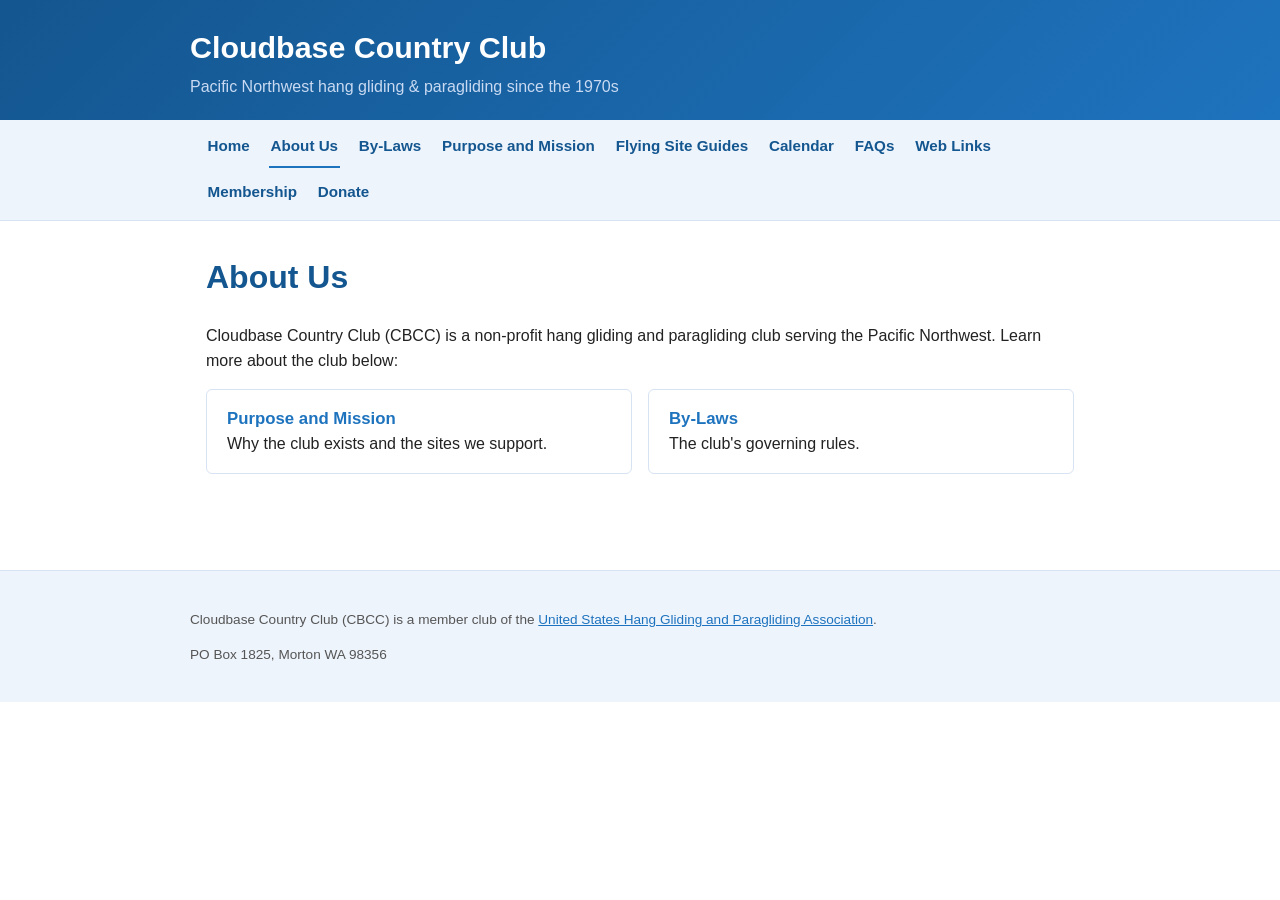
==== about-us/index.html @ 2fbcfa7e "Initial static site build from WordPress backup salvage Recovered content from a 2017 database backu" ====
<!doctype html>
<html lang="en">
<head>
<meta charset="utf-8">
<meta name="viewport" content="width=device-width, initial-scale=1">
<title>About Us - Cloudbase Country Club</title>
<link rel="stylesheet" href="../css/style.css">
</head>
<body>
<header class="site-header">
  <div class="site-header-inner">
    <h1 class="site-title"><a href="../index.html">Cloudbase Country Club</a></h1>
    <p class="site-tagline">Pacific Northwest hang gliding &amp; paragliding since the 1970s</p>
  </div>
</header>
<nav class="site-nav">
  <ul>
        <li><a href="../index.html">Home</a></li>
        <li><a href="../about-us/index.html" class="active">About Us</a></li>
        <li><a href="../by-laws/index.html">By-Laws</a></li>
        <li><a href="../purpose-and-mission/index.html">Purpose and Mission</a></li>
        <li><a href="../flying-site-guides/index.html">Flying Site Guides</a></li>
        <li><a href="../calendar/index.html">Calendar</a></li>
        <li><a href="../faqs/index.html">FAQs</a></li>
        <li><a href="../web-links/index.html">Web Links</a></li>
        <li><a href="../membership/index.html">Membership</a></li>
        <li><a href="../donate/index.html">Donate</a></li>
  </ul>
</nav>
<main>

<h1>About Us</h1>
<p>Cloudbase Country Club (CBCC) is a non-profit hang gliding and paragliding club serving
the Pacific Northwest. Learn more about the club below:</p>
<ul class="site-list">
<li><a href="../purpose-and-mission/index.html">Purpose and Mission</a><br>Why the club exists and the sites we support.</li>
<li><a href="../by-laws/index.html">By-Laws</a><br>The club's governing rules.</li>
</ul>

</main>
<footer class="site-footer">
  <div class="site-footer-inner">
    <p>Cloudbase Country Club (CBCC) is a member club of the <a href="https://www.ushpa.org/" target="_blank" rel="noopener noreferrer">United States Hang Gliding and Paragliding Association</a>.</p>
    <p>PO Box 1825, Morton WA 98356</p>
  </div>
</footer>
</body>
</html>
---- css/style.css ----
:root {
  --blue-dark: #14568f;
  --blue: #1e73be;
  --blue-light: #c9daf2;
  --blue-pale: #eef4fc;
  --text: #222222;
  --text-muted: #555555;
  --border: #d7e3f2;
  --max-width: 900px;
}

* {
  box-sizing: border-box;
}

body {
  margin: 0;
  font-family: "Segoe UI", Verdana, Geneva, Helvetica, Arial, sans-serif;
  color: var(--text);
  background: #ffffff;
  line-height: 1.55;
}

a {
  color: var(--blue);
}

a:hover {
  color: var(--blue-dark);
}

img {
  max-width: 100%;
  height: auto;
}

.site-header {
  background: linear-gradient(135deg, var(--blue-dark), var(--blue));
  color: #ffffff;
  padding: 1.5rem 1rem 1.25rem;
}

.site-header-inner {
  max-width: var(--max-width);
  margin: 0 auto;
}

.site-title {
  margin: 0;
  font-size: 1.9rem;
}

.site-title a {
  color: #ffffff;
  text-decoration: none;
}

.site-tagline {
  margin: 0.25rem 0 0;
  color: var(--blue-light);
  font-size: 1rem;
}

nav.site-nav {
  background: var(--blue-pale);
  border-bottom: 1px solid var(--border);
}

nav.site-nav ul {
  max-width: var(--max-width);
  margin: 0 auto;
  padding: 0.4rem 1rem;
  list-style: none;
  display: flex;
  flex-wrap: wrap;
  gap: 0.25rem 1.1rem;
}

nav.site-nav a {
  display: inline-block;
  padding: 0.5rem 0.1rem;
  color: var(--blue-dark);
  text-decoration: none;
  font-weight: 600;
  font-size: 0.95rem;
  border-bottom: 2px solid transparent;
}

nav.site-nav a:hover,
nav.site-nav a.active {
  border-bottom-color: var(--blue);
}

main {
  max-width: var(--max-width);
  margin: 0 auto;
  padding: 2rem 1rem 3rem;
}

main h1 {
  color: var(--blue-dark);
  margin-top: 0;
}

main h2 {
  color: var(--blue-dark);
  border-bottom: 1px solid var(--border);
  padding-bottom: 0.3rem;
  margin-top: 2rem;
}

main h3 {
  color: var(--blue-dark);
}

.updated-note {
  color: var(--text-muted);
  font-size: 0.85rem;
  text-align: right;
  margin-top: -1rem;
}

.warning {
  color: #b3261e;
  font-weight: 600;
}

.button {
  display: inline-block;
  background: var(--blue);
  color: #ffffff;
  padding: 0.6rem 1.2rem;
  border-radius: 4px;
  text-decoration: none;
  font-weight: 600;
  border: none;
  cursor: pointer;
  font-size: 1rem;
}

.button:hover {
  background: var(--blue-dark);
  color: #ffffff;
}

.card {
  background: var(--blue-pale);
  border: 1px solid var(--border);
  border-radius: 6px;
  padding: 1.25rem 1.5rem;
  margin: 1.25rem 0;
}

.site-list {
  list-style: none;
  padding: 0;
  display: grid;
  gap: 1rem;
  grid-template-columns: repeat(auto-fit, minmax(220px, 1fr));
}

.site-list li {
  border: 1px solid var(--border);
  border-radius: 6px;
  padding: 1rem 1.25rem;
}

.site-list a {
  font-weight: 700;
  font-size: 1.05rem;
  text-decoration: none;
}

.photo-grid {
  display: grid;
  gap: 1rem;
  grid-template-columns: repeat(auto-fit, minmax(180px, 1fr));
  margin: 1.25rem 0;
}

.photo-grid figure {
  margin: 0;
}

.photo-grid img {
  border: 2px solid var(--border);
  border-radius: 4px;
  display: block;
}

.photo-grid figcaption {
  font-size: 0.85rem;
  color: var(--text-muted);
  margin-top: 0.3rem;
}

table.site-details {
  border-collapse: collapse;
  width: 100%;
  margin: 1rem 0;
}

table.site-details th,
table.site-details td {
  text-align: left;
  padding: 0.5rem 0.75rem;
  border: 1px solid var(--border);
  vertical-align: top;
}

table.site-details th {
  background: var(--blue-pale);
  width: 40%;
}

.membership-form label,
.membership-form .field {
  display: block;
  margin-bottom: 0.75rem;
}

.membership-form input[type="text"],
.membership-form select {
  width: 100%;
  max-width: 320px;
  padding: 0.45rem;
  border: 1px solid var(--border);
  border-radius: 4px;
  font-size: 1rem;
}

.donate-form input[type="text"] {
  padding: 0.45rem;
  border: 1px solid var(--border);
  border-radius: 4px;
  font-size: 1rem;
  display: block;
  margin-bottom: 0.6rem;
  max-width: 260px;
}

.faq-item {
  margin-bottom: 1.25rem;
}

.faq-item summary {
  font-weight: 700;
  cursor: pointer;
  padding: 0.4rem 0;
}

.site-footer {
  background: var(--blue-pale);
  border-top: 1px solid var(--border);
  color: var(--text-muted);
  font-size: 0.85rem;
  padding: 1.5rem 1rem;
  margin-top: 2rem;
}

.site-footer-inner {
  max-width: var(--max-width);
  margin: 0 auto;
}

@media (max-width: 480px) {
  .site-title {
    font-size: 1.5rem;
  }
}
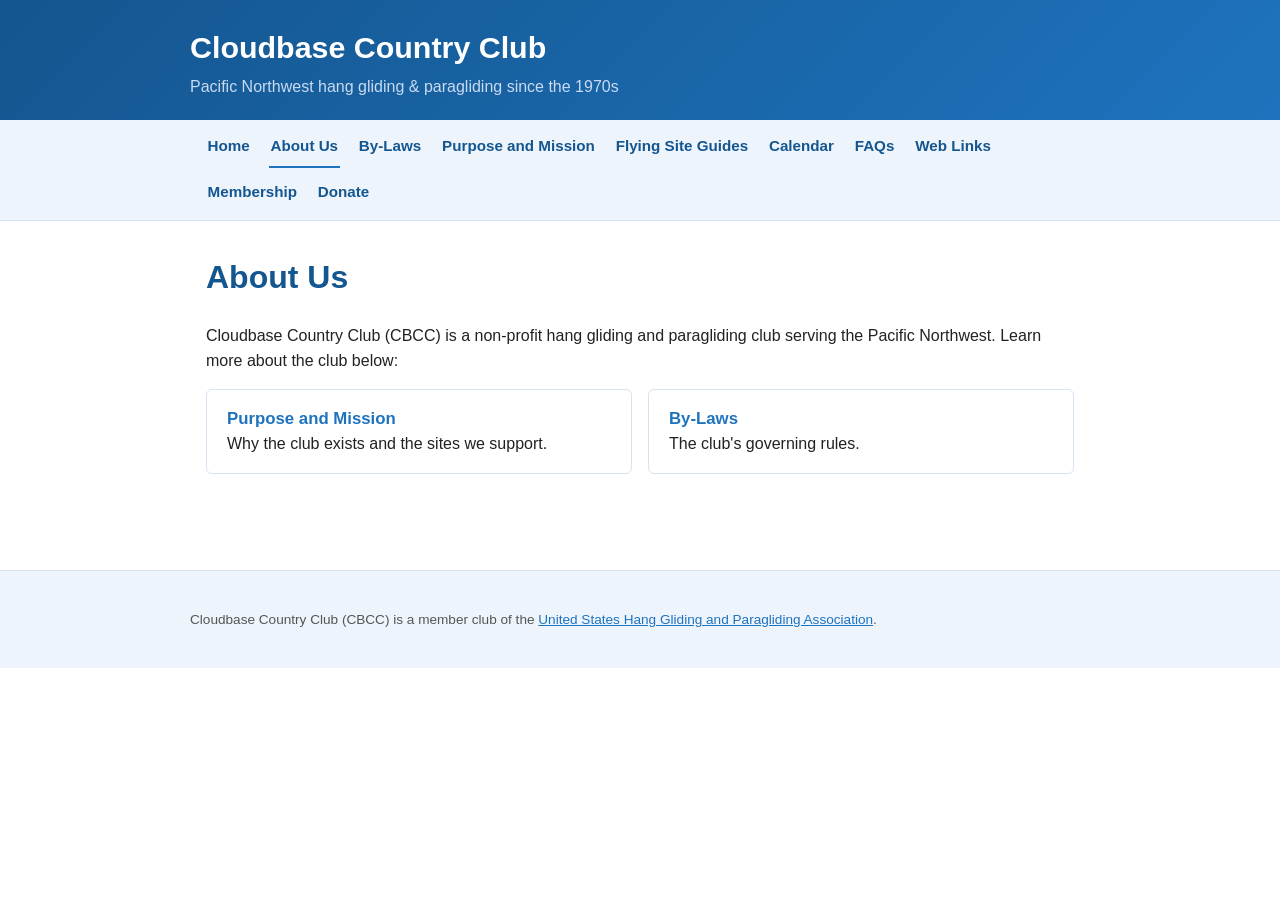
==== commit 9d2bae8f: "Remove PO Box from footer, correct membership fee, update waiver PDF - Drop PO Box/Morton mailing ad" ====
--- a/about-us/index.html
+++ b/about-us/index.html
@@ -41,7 +41,6 @@
 <footer class="site-footer">
   <div class="site-footer-inner">
     <p>Cloudbase Country Club (CBCC) is a member club of the <a href="https://www.ushpa.org/" target="_blank" rel="noopener noreferrer">United States Hang Gliding and Paragliding Association</a>.</p>
-    <p>PO Box 1825, Morton WA 98356</p>
   </div>
 </footer>
 </body>
